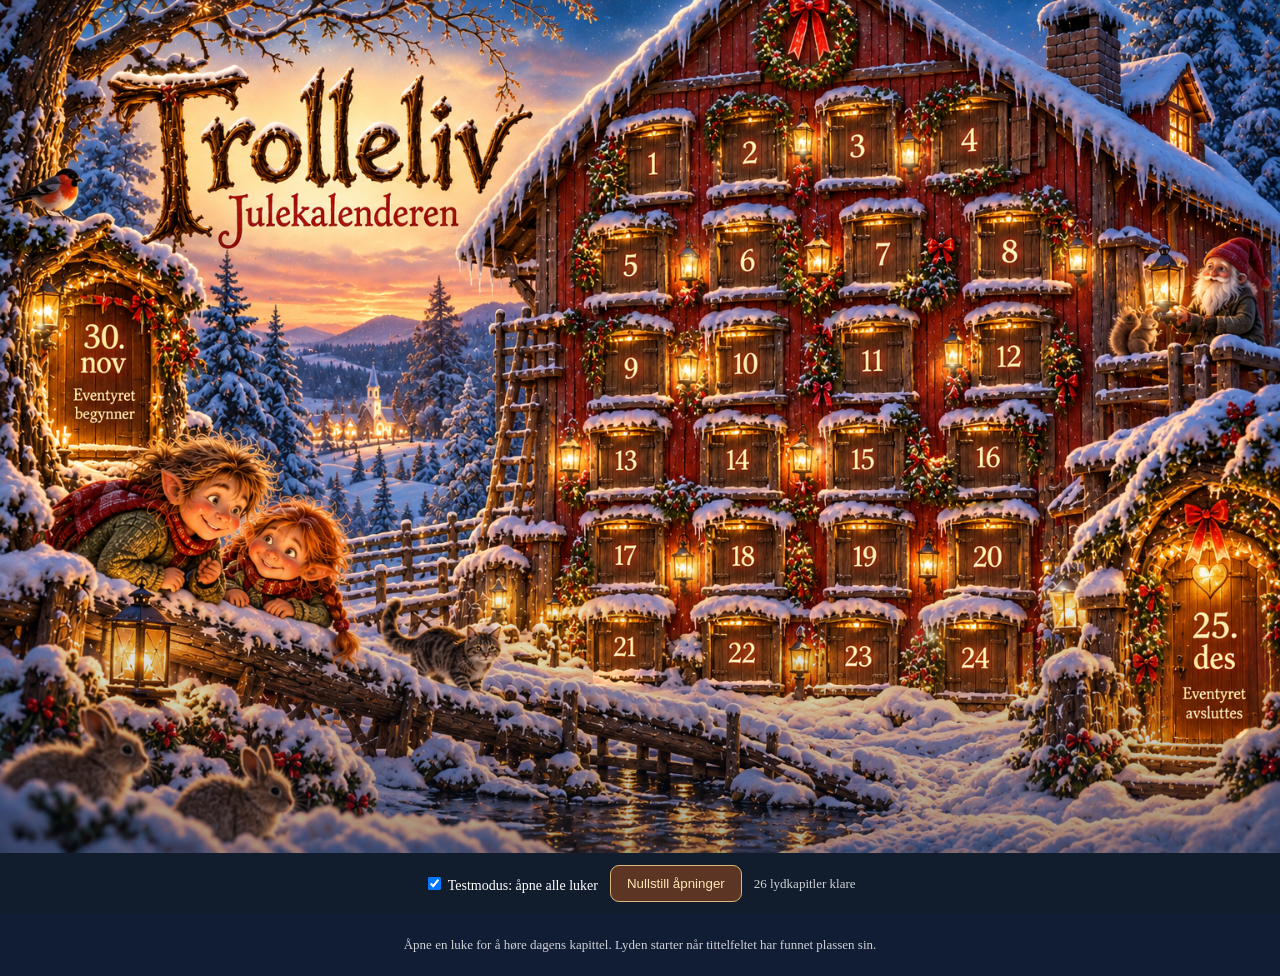
==== index.html @ 273f3b58 "Raise smoke source above chimney and restore visible short bird pass" ====
<!doctype html>
<html lang="no"><head><meta charset="utf-8"><meta name="viewport" content="width=device-width,initial-scale=1"><meta name="apple-mobile-web-app-capable" content="yes"><meta name="apple-mobile-web-app-status-bar-style" content="black-translucent"><meta name="apple-mobile-web-app-title" content="Trolleliv"><meta name="theme-color" content="#101d35"><link rel="apple-touch-icon" href="/trolleliv-icon.png"><link rel="icon" type="image/png" href="/trolleliv-icon.png"><title>Trolleliv – Julekalenderen</title>
<style>
*{box-sizing:border-box}body{margin:0;background:#101d35;color:#fff;font-family:Georgia,serif}.scene{position:relative;width:100%;aspect-ratio:3/2;margin:auto;overflow:hidden;background:radial-gradient(ellipse at 25% 30%,#bd7e56 0%,#25385a 55%,#101827 100%);background-image:url('/trolleliv-bakgrunn.png');background-size:100% 100%;background-position:center}.scene:after{content:"";pointer-events:none;position:absolute;inset:0;background:linear-gradient(transparent 65%,#07132260)}h1,.subtitle{display:none}.barn{display:none;position:absolute;left:37%;top:14%;width:58%;height:75%;background:#792e26b5;clip-path:polygon(0 22%,48% 0,100% 22%,100% 100%,0 100%);border-radius:9px;box-shadow:0 0 50px #eaa24a30}.light{position:absolute;width:2.1%;height:3.2%;transform:translate(-50%,-50%);border-radius:50%;background:radial-gradient(ellipse,#fff4c5 0%,#ffd48d77 24%,#ffb85a28 55%,transparent 75%);box-shadow:0 0 13px 5px #ffbc6545,0 0 28px 10px #ff9d3726;mix-blend-mode:screen;animation:flicker 3.5s infinite alternate ease-in-out;pointer-events:none}.light:nth-of-type(2){animation-delay:-1.3s}.light:nth-of-type(3){animation-delay:-2.5s}@keyframes flicker{0%,100%{opacity:.72;filter:brightness(.9)}35%{opacity:.96;filter:brightness(1.15)}65%{opacity:.82;filter:brightness(1.02)}}.door{position:absolute;z-index:4;border:0;padding:0;background:transparent;cursor:pointer;perspective:900px;transform-style:preserve-3d}.door:focus-visible{outline:2px solid #ffe3a3;outline-offset:2px}.door.locked{cursor:not-allowed}.door::before{content:"";position:absolute;inset:0;background:radial-gradient(ellipse at 45% 62%,#b87835 0%,#6e3d1e 28%,#26170f 73%,#100c0b 100%);box-shadow:inset 0 0 10px #090605,0 0 10px 2px #e49b4a55;opacity:0;transition:opacity 0s linear 2.85s}.door.open::before{opacity:1;transition:opacity 0s}.doorface{position:absolute;inset:0;display:block;opacity:1;backface-visibility:visible;background-image:url('/trolleliv-bakgrunn.png');background-repeat:no-repeat;transform-origin:left center;transition:transform 2.8s cubic-bezier(.25,.1,.12,1);box-shadow:2px 2px 9px #120b08aa}.door.open .doorface{transform:rotateY(-112deg)}
.door.standard::before{inset:8% 13% 9% 13%;border-radius:7% 8% 5% 5%;clip-path:polygon(2% 3%,97% 0,100% 95%,90% 99%,8% 100%,0 95%);background:radial-gradient(ellipse at 45% 45%,#ae79444d 0 12%,transparent 55%),repeating-linear-gradient(90deg,#4a2b1c 0 22%,#291910 23% 25%,#53301e 26% 48%);box-shadow:inset 0 0 12px 4px #120907}.door.standard .doorface{clip-path:polygon(4% 3%,96% 2%,98% 94%,91% 98%,8% 99%,2% 95%);border-radius:4px;box-shadow:inset -3px 0 5px #211108,3px 3px 5px #160b08}.door.proof::before{border-radius:8% 7% 5% 5%;inset:2% 3% 2% 3%;clip-path:polygon(5% 4%,95% 1%,100% 92%,87% 99%,10% 100%,0 93%);background:radial-gradient(ellipse at 60% 42%,#e0a35655 0 7%,transparent 37%),repeating-linear-gradient(90deg,#4b2b1d 0 19%,#301a12 20% 23%,#58331e 24% 45%);box-shadow:inset 0 0 13px 5px #140b08}
.door.proof .doorface{clip-path:polygon(8% 6%,94% 3%,97% 90%,85% 96%,12% 97%,5% 91%);border-radius:5px;box-shadow:inset -3px 0 4px #211108,3px 3px 5px #160b08}
.door.proof.open::after{content:"";position:absolute;inset:8% 9%;border-radius:20%;background:radial-gradient(ellipse at 48% 45%,#ffe7a4cf 0%,#ffc46f8a 30%,#b65d2855 66%,transparent 90%);box-shadow:0 0 18px 5px #ffb85e9c,0 0 38px 12px #ffac493d;filter:blur(5px);pointer-events:none;animation:gentleglow 3.5s ease-in-out infinite alternate}
@keyframes gentleglow{from{opacity:.25}to{opacity:.65}}.door.special .doorface{border-radius:8px}.snow{position:absolute;inset:0;pointer-events:none;overflow:hidden;z-index:6}.flake{position:absolute;top:-10px;color:#fff;opacity:.65;animation:fall linear forwards}@keyframes fall{0%{transform:translate3d(0,-12px,0) rotate(-8deg);opacity:0}8%{opacity:.65}25%{transform:translate3d(15px,26vh,0) rotate(14deg)}50%{transform:translate3d(-9px,53vh,0) rotate(-12deg)}75%{transform:translate3d(25px,80vh,0) rotate(11deg);opacity:.8}100%{transform:translate3d(9px,115vh,0) rotate(-5deg);opacity:0}}.overlay{position:absolute;inset:0;z-index:8;pointer-events:none;background:transparent}.panel{position:absolute;left:50%;top:48%;width:min(37vw,490px);aspect-ratio:1.72;transform:translate(-50%,-50%) scale(1);opacity:0;pointer-events:none;text-align:center;padding:0;max-width:85%;border:0;background:transparent;box-shadow:none;transition:left 4.8s cubic-bezier(.35,.1,.25,1),top 4.8s cubic-bezier(.35,.1,.25,1),transform 4.8s cubic-bezier(.35,.1,.25,1),opacity 3.3s ease}.panel.visible{opacity:1;pointer-events:none}.panel.visible .audio-controls{pointer-events:auto}.panel.corner{transform:translate(-50%,-50%) scale(.68)}.panel.hidden{opacity:0;pointer-events:none}.panel.returning{opacity:0;pointer-events:none;transform:translate(-50%,-50%) scale(.12)}.panel::before{content:"";position:absolute;z-index:-1;left:4%;right:4%;top:9%;bottom:7%;border-radius:48%;background:radial-gradient(ellipse at center,rgba(12,12,16,.64) 0%,rgba(17,13,16,.48) 42%,rgba(19,12,15,.16) 68%,transparent 84%);filter:blur(15px);pointer-events:none}.title-art{position:absolute;inset:0;width:100%;height:100%;object-fit:contain;pointer-events:none;filter:drop-shadow(0 5px 5px rgba(10,8,10,.85)) drop-shadow(0 0 12px rgba(17,10,10,.65)) drop-shadow(0 0 5px rgba(255,197,99,.20))}.chapter-sign{position:absolute;left:30%;top:60%;width:46%;height:15%;display:grid;place-items:center;background:transparent;border:0;box-shadow:none;color:#ffe4b1;text-shadow:0 2px 3px #361309,1px 1px 0 #6c2414;font-family:Georgia,serif;font-size:clamp(15px,2.3vw,34px);white-space:nowrap}.audio-controls{position:absolute;z-index:20;top:92%;left:50%;transform:translateX(-50%);display:flex;align-items:center;justify-content:center;gap:8px;white-space:nowrap;font-size:clamp(11px,1vw,15px);pointer-events:auto}.audio-controls button{padding:7px 12px!important}.audio-controls span{display:none}.panel.visible .audio-controls{pointer-events:auto}.panel button,.controls button{border:1px solid #dbb879;background:#5c3525;color:#ffe8b4;border-radius:9px;padding:10px 16px;cursor:pointer}.controls{display:flex;justify-content:center;gap:12px;align-items:center;flex-wrap:wrap;padding:12px;background:#111c2d}.controls label{font-size:14px}.hint{font-size:13px;opacity:.8}.door.locked{filter:grayscale(.75);cursor:not-allowed}.door.locked .doorface{box-shadow:none}button:focus-visible{outline:3px solid #fff}.status{font-size:13px;opacity:.8;text-align:center;padding:10px}@media(max-width:650px){.scene{aspect-ratio:3/2}.controls{font-size:13px}}\n
/* Stille vinterliv, lagt over originalbildet */
.ambient-life{position:absolute;inset:0;pointer-events:none;z-index:3;overflow:hidden}
.chimney-smoke{position:absolute;left:83.2%;top:4.8%;width:1px;height:1px}
.smoke-wisp{position:absolute;left:0;bottom:0;width:clamp(13px,2vw,34px);height:clamp(23px,3.7vw,60px);border-radius:50%;background:radial-gradient(ellipse,rgba(244,244,246,.60) 0%,rgba(230,234,242,.37) 37%,rgba(230,234,242,.09) 68%,transparent 82%);filter:blur(4px);opacity:0;animation:smoke-rise 8s ease-out infinite}
.smoke-wisp:nth-child(2){animation-delay:-2.7s}.smoke-wisp:nth-child(3){animation-delay:-5.4s}
@keyframes smoke-rise{0%{opacity:0;transform:translate(0,0) scale(.55)}15%{opacity:.72}55%{opacity:.52}100%{opacity:0;transform:translate(-1.5vw,-10vw) scale(2.6)}}
.ambient-bird{position:absolute;left:25%;top:16%;width:clamp(13px,1.15vw,20px);height:auto;overflow:visible;opacity:0;filter:blur(.25px);animation:bird-pass 25s linear infinite}
.ambient-bird .bird-wings{transform-box:fill-box;transform-origin:center;animation:bird-flap .62s ease-in-out infinite alternate}
@keyframes bird-flap{from{transform:scaleY(.55)}to{transform:scaleY(1)}}
@keyframes bird-pass{0%,8%{left:25%;top:16%;opacity:0;transform:scale(1)}12%{opacity:.85}48%{opacity:.85}52%{left:42%;top:12%;opacity:0;transform:scale(.8)}53%,100%{left:42%;top:12%;opacity:0;transform:scale(.8)}}
@media(prefers-reduced-motion:reduce){.smoke-wisp,.ambient-bird,.ambient-bird .bird-wings{animation:none;opacity:0}}
</style></head><body><main><section class="scene" id="scene"><div class="light" style="left:54%;top:30.3%"></div><div class="light" style="left:62.7%;top:17.7%"></div><div class="light" style="left:71%;top:18.8%"></div><div class="light" style="left:84.1%;top:30.9%"></div><div class="light" style="left:64%;top:52.9%"></div><div class="light" style="left:74.4%;top:42.7%"></div><div class="light" style="left:44.6%;top:53.7%"></div><div class="light" style="left:53.9%;top:43.8%"></div><div class="light" style="left:72.7%;top:74.5%"></div><div class="light" style="left:54%;top:66.9%"></div><div class="light" style="left:83%;top:69%"></div><div class="light" style="left:39.1%;top:70.5%"></div><div class="light" style="left:3.1%;top:38.2%"></div><div class="light" style="left:9.5%;top:76.1%"></div><div class="light" style="left:90.7%;top:35.3%"></div><div class="ambient-life" aria-hidden="true"><div class="chimney-smoke"><span class="smoke-wisp"></span><span class="smoke-wisp"></span><span class="smoke-wisp"></span></div><svg class="ambient-bird" viewBox="0 0 28 13" xmlns="http://www.w3.org/2000/svg"><g class="bird-wings" fill="none" stroke="#20202a" stroke-width="2.2" stroke-linecap="round"><path d="M2 3 Q8 2 14 9 Q20 2 26 3"/></g></svg></div><div id="doors"></div><div class="snow" id="snow"></div><div class="overlay" id="overlay"><div class="panel hidden" id="panel"><img class="title-art" src="/trolleliv-tittel-ren.png" alt="Trolleliv"><div class="chapter-sign" id="chapterInfo">Kapittel 2</div><div class="audio-controls" id="audioControls"><button id="toggleAudio" type="button">Pause</button><button id="closeChapter" type="button">Lukk luken</button><span id="audioStatus" role="status" aria-live="polite">Gjør klar lyden …</span></div></div></div></section><div class="controls"><label><input type="checkbox" id="test" checked> Testmodus: åpne alle luker</label><button id="reset">Nullstill åpninger</button><span class="hint">26 lydkapitler klare</span></div><p class="status">Åpne en luke for å høre dagens kapittel. Lyden starter når tittelfeltet har funnet plassen sin.</p></main>
<script>
const doors=document.getElementById('doors'),scene=document.getElementById('scene'),overlay=document.getElementById('overlay'),panel=document.getElementById('panel'),chapter=null,info=document.getElementById('chapterInfo'),test=document.getElementById('test');let active=null,timer=null;const player=new Audio();player.preload='none';const audioToggle=document.getElementById('toggleAudio'),audioStatus=document.getElementById('audioStatus');let completed=new Set(JSON.parse(localStorage.getItem('trolleliv-completed')||'[]'));
const entries=[
{id:'intro',label:'30. november – Eventyret begynner',x:4.4,y:34.5,w:7.2,h:18.2},
{id:'1',label:'Luke 1',x:48.047,y:14.746,w:5.794,h:8.496},
{id:'2',label:'Luke 2',x:55.859,y:13.184,w:5.404,h:8.887},
{id:'3',label:'Luke 3',x:64.063,y:12.402,w:5.859,h:8.789},
{id:'4',label:'Luke 4',x:73.307,y:11.914,w:5.469,h:9.570},
{id:'5',label:'Luke 5',x:46.615,y:27.051,w:5.534,h:8.203},
{id:'6',label:'Luke 6',x:55.599,y:26.172,w:5.469,h:8.594},
{id:'7',label:'Luke 7',x:66.146,y:25.684,w:5.729,h:8.398},
{id:'8',label:'Luke 8',x:76.172,y:25.293,w:5.469,h:8.691},
{id:'9',label:'Luke 9',x:46.745,y:38.770,w:5.339,h:8.008},
{id:'10',label:'Luke 10',x:55.469,y:37.695,w:5.469,h:8.887},
{id:'11',label:'Luke 11',x:65.951,y:37.891,w:5.664,h:8.691},
{id:'12',label:'Luke 12',x:75.326,y:37.598,w:6.055,h:8.496},
{id:'13',label:'Luke 13',x:46.159,y:50.098,w:5.794,h:7.813},
{id:'14',label:'Luke 14',x:55.078,y:49.707,w:5.924,h:8.008},
{id:'15',label:'Luke 15',x:64.583,y:49.512,w:5.990,h:8.203},
{id:'16',label:'Luke 16',x:74.609,y:49.512,w:5.859,h:8.105},
{id:'17',label:'Luke 17',x:46.354,y:61.328,w:5.339,h:8.301},
{id:'18',label:'Luke 18',x:54.948,y:61.230,w:5.924,h:8.301},
{id:'19',label:'Luke 19',x:64.193,y:61.426,w:5.729,h:8.203},
{id:'20',label:'Luke 20',x:74.544,y:61.035,w:5.729,h:8.496},
{id:'21',label:'Luke 21',x:46.029,y:72.266,w:5.599,h:8.496},
{id:'22',label:'Luke 22',x:54.883,y:72.168,w:5.794,h:8.496},
{id:'23',label:'Luke 23',x:64.388,y:72.266,w:5.664,h:8.496},
{id:'24',label:'Luke 24',x:73.763,y:71.973,w:5.924,h:8.984},
{id:'outro',label:'25. desember – Eventyret avsluttes',x:91.1,y:68.8,w:6.8,h:18.5}
];
function allowed(id){if(test.checked)return true;const now=new Date(),month=now.getMonth(),day=now.getDate();if(month===11){if(id==='intro')return true;if(id==='outro')return day>=24&&Array.from({length:24},(_,i)=>String(i+1)).every(x=>completed.has(x));return day>=Number(id)}if(month===10&&day===30)return id==='intro';return false}
function syncDoorImages(){const rect=scene.getBoundingClientRect();doors.querySelectorAll('.door').forEach(b=>{const face=b.querySelector('.doorface');face.style.backgroundSize=rect.width+'px '+rect.height+'px';face.style.backgroundPosition=(-b.offsetLeft)+'px '+(-b.offsetTop)+'px'})}
function draw(){doors.innerHTML='';entries.forEach(d=>{let b=document.createElement('button');b.className='door'+(allowed(d.id)?'':' locked')+((d.id==='intro'||d.id==='outro')?' special':'')+' proof';b.style.cssText=`left:${d.x}%;top:${d.y}%;width:${d.w}%;height:${d.h}%`;b.setAttribute('aria-label',d.label);b.title=d.label;b.innerHTML='<span class="doorface" aria-hidden="true"></span>';b.onclick=()=>openDoor(d,b);doors.append(b)});syncDoorImages()}
window.addEventListener('resize',syncDoorImages);
let animationToken=0;
function doorOrigin(b){const sr=scene.getBoundingClientRect(),r=b.getBoundingClientRect();return {x:r.left+r.width/2-sr.left,y:r.top+r.height/2-sr.top}}
function positionPanel(x,y,scale){panel.style.left=x+'px';panel.style.top=y+'px';panel.style.transform='translate(-50%,-50%) scale('+scale+')'}
function audioPath(id){const n=id==='intro'?0:id==='outro'?25:Number(id);return '/'+String(n).padStart(2,'0')+'_'+(n===0?'30_november':n+'_desember')+'.mp3'}
function resetAudio(){player.pause();player.removeAttribute('src');player.load();audioToggle.textContent='Pause';audioStatus.textContent='Gjør klar lyden …'}
async function startAudio(token){if(token!==animationToken||!active||active.closing)return;audioStatus.textContent='Starter fortellingen …';try{await player.play();if(token!==animationToken){player.pause();return}audioToggle.textContent='Pause';audioStatus.textContent='Spiller av'}catch(e){if(token!==animationToken)return;audioToggle.textContent='Spill av';audioStatus.textContent='Trykk Spill av for å starte'}}
audioToggle.addEventListener('click',async e=>{e.stopPropagation();if(!active||active.closing)return;if(player.paused){try{await player.play();audioToggle.textContent='Pause';audioStatus.textContent='Spiller av'}catch(e){audioStatus.textContent='Kunne ikke starte lyden'}}else{player.pause();audioToggle.textContent='Fortsett';audioStatus.textContent='På pause'}});
player.addEventListener('ended',()=>{if(active&&!active.closing){audioStatus.textContent='Kapittelet er ferdig';finish()}});
player.addEventListener('error',()=>{if(active&&!active.closing){audioStatus.textContent='Kunne ikke laste lydfilen';audioToggle.textContent='Prøv igjen'}});
function openDoor(d,b){
 if(active||!allowed(d.id))return;
 const token=++animationToken;active={d,b,closing:false};resetAudio();player.src=audioPath(d.id);player.load();b.classList.add('open');
 info.textContent=d.id==='intro'?'Innledning':d.id==='outro'?'Avslutning':'Kapittel '+d.id;
 clearTimeout(timer);panel.className='panel hidden';panel.style.transition='none';
 const origin=doorOrigin(b);positionPanel(origin.x,origin.y,.12);
 setTimeout(()=>{if(token!==animationToken)return;panel.className='panel hidden';panel.style.transition='none';positionPanel(origin.x,origin.y,.12);void panel.offsetWidth;panel.style.transition='left 4.8s cubic-bezier(.35,.1,.25,1),top 4.8s cubic-bezier(.35,.1,.25,1),transform 4.8s cubic-bezier(.35,.1,.25,1),opacity 3.3s ease';panel.className='panel visible';positionPanel(scene.clientWidth*.5,scene.clientHeight*.49,1)},1600);
 timer=setTimeout(()=>{if(token!==animationToken)return;startAudio(token);panel.className='panel visible';setTimeout(()=>{if(token!==animationToken)return;panel.className='panel visible corner';positionPanel(scene.clientWidth*.77,scene.clientHeight*.17,.55)},5100)},6500);
}
function finish(markCompleted=true){
 if(!active||active.closing)return;
 active.closing=true;player.pause();const {d,b}=active,token=++animationToken;
 clearTimeout(timer);
 if(markCompleted){completed.add(d.id);localStorage.setItem('trolleliv-completed',JSON.stringify([...completed]));}
 // Capture the actual current screen position, then animate from there without jumping.
 const rect=panel.getBoundingClientRect(),sr=scene.getBoundingClientRect();
 const centerX=rect.left+rect.width/2-sr.left,centerY=rect.top+rect.height/2-sr.top;
 const currentScale=rect.width/panel.offsetWidth;
 panel.style.transition='none';panel.className='panel visible';
 positionPanel(centerX,centerY,currentScale);
 void panel.offsetWidth;
 const origin=doorOrigin(b);
 panel.style.transition='left 4.8s cubic-bezier(.35,.1,.25,1),top 4.8s cubic-bezier(.35,.1,.25,1),transform 4.8s cubic-bezier(.35,.1,.25,1),opacity 3.6s ease 1.1s';
 requestAnimationFrame(()=>requestAnimationFrame(()=>{if(token!==animationToken)return;positionPanel(origin.x,origin.y,.12);panel.style.opacity='0';panel.style.pointerEvents='none'}));
 // Door remains open until the entire return movement is complete.
 setTimeout(()=>{if(token!==animationToken)return;b.classList.remove('open')},5200);
 setTimeout(()=>{if(token!==animationToken)return;panel.className='panel hidden';panel.style.opacity='';panel.style.transition='';active=null;draw()},8300);
}
document.getElementById('closeChapter').addEventListener('click',e=>{e.stopPropagation();finish(false)});document.getElementById('reset').onclick=()=>{if(active){animationToken++;resetAudio();active.b.classList.remove('open');active=null;panel.className='panel hidden'}completed.clear();localStorage.removeItem('trolleliv-completed');draw()};test.onchange=draw;draw();
function snowfall(){if(document.hidden)return;const snow=document.getElementById('snow');for(let i=0;i<24;i++){let s=document.createElement('span');s.className='flake';s.textContent=Math.random()<.35?'❄':'•';s.style.left=Math.random()*100+'%';s.style.fontSize=(3+Math.random()*8)+'px';s.style.animationDuration=(13+Math.random()*16)+'s';s.style.animationDelay=Math.random()*3+'s';snow.append(s);setTimeout(()=>s.remove(),33000)}}snowfall();setInterval(snowfall,5000);
</script></body></html>
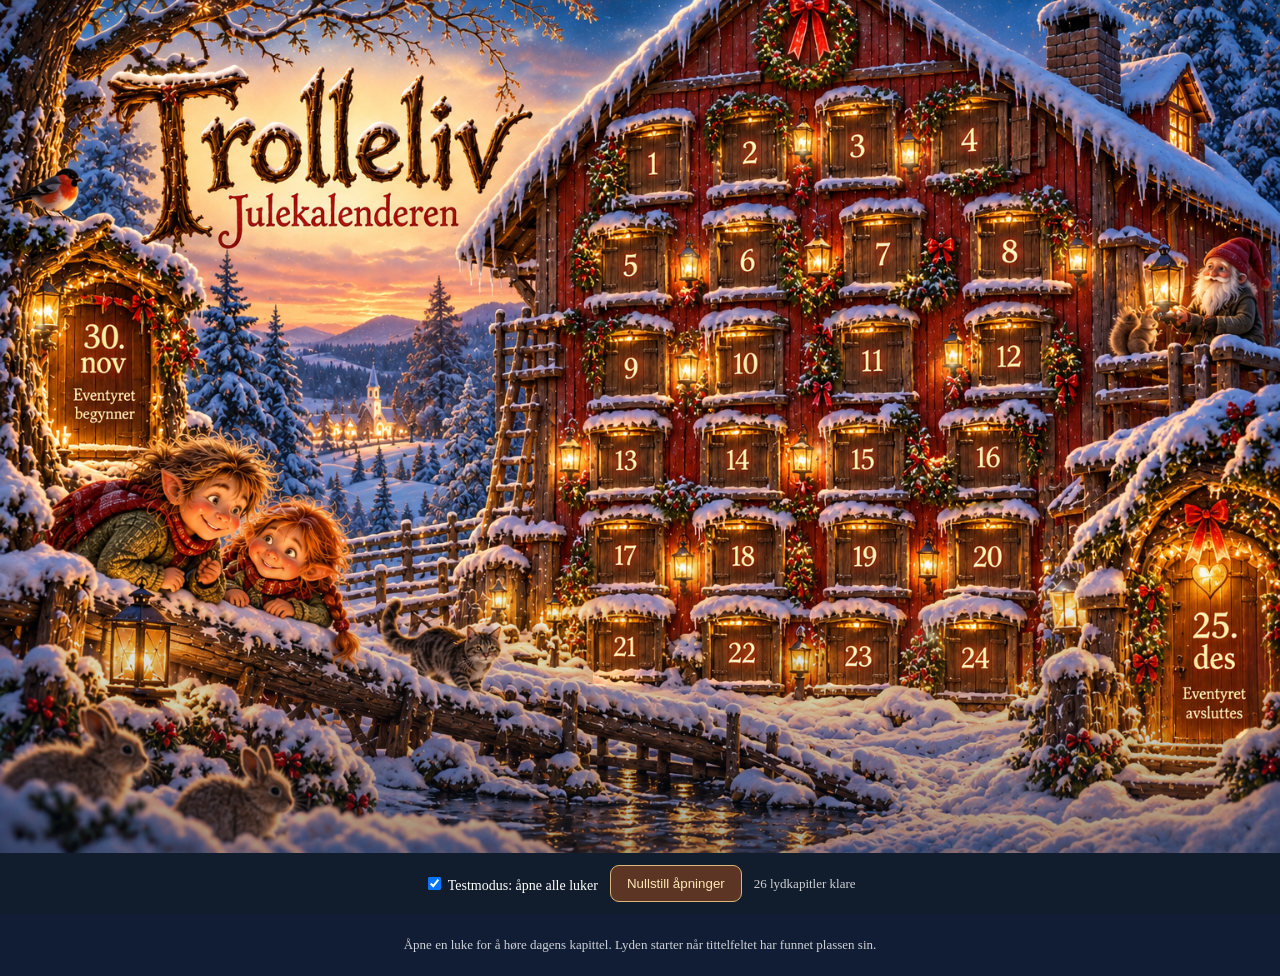
==== commit 5982b6c3: "Add subtle twinkling stars and natural independent lantern flicker" ====
--- a/index.html
+++ b/index.html
@@ -6,18 +6,28 @@
 .door.proof .doorface{clip-path:polygon(8% 6%,94% 3%,97% 90%,85% 96%,12% 97%,5% 91%);border-radius:5px;box-shadow:inset -3px 0 4px #211108,3px 3px 5px #160b08}
 .door.proof.open::after{content:"";position:absolute;inset:8% 9%;border-radius:20%;background:radial-gradient(ellipse at 48% 45%,#ffe7a4cf 0%,#ffc46f8a 30%,#b65d2855 66%,transparent 90%);box-shadow:0 0 18px 5px #ffb85e9c,0 0 38px 12px #ffac493d;filter:blur(5px);pointer-events:none;animation:gentleglow 3.5s ease-in-out infinite alternate}
 @keyframes gentleglow{from{opacity:.25}to{opacity:.65}}.door.special .doorface{border-radius:8px}.snow{position:absolute;inset:0;pointer-events:none;overflow:hidden;z-index:6}.flake{position:absolute;top:-10px;color:#fff;opacity:.65;animation:fall linear forwards}@keyframes fall{0%{transform:translate3d(0,-12px,0) rotate(-8deg);opacity:0}8%{opacity:.65}25%{transform:translate3d(15px,26vh,0) rotate(14deg)}50%{transform:translate3d(-9px,53vh,0) rotate(-12deg)}75%{transform:translate3d(25px,80vh,0) rotate(11deg);opacity:.8}100%{transform:translate3d(9px,115vh,0) rotate(-5deg);opacity:0}}.overlay{position:absolute;inset:0;z-index:8;pointer-events:none;background:transparent}.panel{position:absolute;left:50%;top:48%;width:min(37vw,490px);aspect-ratio:1.72;transform:translate(-50%,-50%) scale(1);opacity:0;pointer-events:none;text-align:center;padding:0;max-width:85%;border:0;background:transparent;box-shadow:none;transition:left 4.8s cubic-bezier(.35,.1,.25,1),top 4.8s cubic-bezier(.35,.1,.25,1),transform 4.8s cubic-bezier(.35,.1,.25,1),opacity 3.3s ease}.panel.visible{opacity:1;pointer-events:none}.panel.visible .audio-controls{pointer-events:auto}.panel.corner{transform:translate(-50%,-50%) scale(.68)}.panel.hidden{opacity:0;pointer-events:none}.panel.returning{opacity:0;pointer-events:none;transform:translate(-50%,-50%) scale(.12)}.panel::before{content:"";position:absolute;z-index:-1;left:4%;right:4%;top:9%;bottom:7%;border-radius:48%;background:radial-gradient(ellipse at center,rgba(12,12,16,.64) 0%,rgba(17,13,16,.48) 42%,rgba(19,12,15,.16) 68%,transparent 84%);filter:blur(15px);pointer-events:none}.title-art{position:absolute;inset:0;width:100%;height:100%;object-fit:contain;pointer-events:none;filter:drop-shadow(0 5px 5px rgba(10,8,10,.85)) drop-shadow(0 0 12px rgba(17,10,10,.65)) drop-shadow(0 0 5px rgba(255,197,99,.20))}.chapter-sign{position:absolute;left:30%;top:60%;width:46%;height:15%;display:grid;place-items:center;background:transparent;border:0;box-shadow:none;color:#ffe4b1;text-shadow:0 2px 3px #361309,1px 1px 0 #6c2414;font-family:Georgia,serif;font-size:clamp(15px,2.3vw,34px);white-space:nowrap}.audio-controls{position:absolute;z-index:20;top:92%;left:50%;transform:translateX(-50%);display:flex;align-items:center;justify-content:center;gap:8px;white-space:nowrap;font-size:clamp(11px,1vw,15px);pointer-events:auto}.audio-controls button{padding:7px 12px!important}.audio-controls span{display:none}.panel.visible .audio-controls{pointer-events:auto}.panel button,.controls button{border:1px solid #dbb879;background:#5c3525;color:#ffe8b4;border-radius:9px;padding:10px 16px;cursor:pointer}.controls{display:flex;justify-content:center;gap:12px;align-items:center;flex-wrap:wrap;padding:12px;background:#111c2d}.controls label{font-size:14px}.hint{font-size:13px;opacity:.8}.door.locked{filter:grayscale(.75);cursor:not-allowed}.door.locked .doorface{box-shadow:none}button:focus-visible{outline:3px solid #fff}.status{font-size:13px;opacity:.8;text-align:center;padding:10px}@media(max-width:650px){.scene{aspect-ratio:3/2}.controls{font-size:13px}}\n
-/* Stille vinterliv, lagt over originalbildet */
-.ambient-life{position:absolute;inset:0;pointer-events:none;z-index:3;overflow:hidden}
+/* Rolig, kontinuerlig vinterliv over originalmotivet */
+.ambient-life{position:absolute;inset:0;pointer-events:none;z-index:5;overflow:hidden}
 .chimney-smoke{position:absolute;left:83.2%;top:4.8%;width:1px;height:1px}
-.smoke-wisp{position:absolute;left:0;bottom:0;width:clamp(13px,2vw,34px);height:clamp(23px,3.7vw,60px);border-radius:50%;background:radial-gradient(ellipse,rgba(244,244,246,.60) 0%,rgba(230,234,242,.37) 37%,rgba(230,234,242,.09) 68%,transparent 82%);filter:blur(4px);opacity:0;animation:smoke-rise 8s ease-out infinite}
-.smoke-wisp:nth-child(2){animation-delay:-2.7s}.smoke-wisp:nth-child(3){animation-delay:-5.4s}
-@keyframes smoke-rise{0%{opacity:0;transform:translate(0,0) scale(.55)}15%{opacity:.72}55%{opacity:.52}100%{opacity:0;transform:translate(-1.5vw,-10vw) scale(2.6)}}
-.ambient-bird{position:absolute;left:25%;top:16%;width:clamp(13px,1.15vw,20px);height:auto;overflow:visible;opacity:0;filter:blur(.25px);animation:bird-pass 25s linear infinite}
-.ambient-bird .bird-wings{transform-box:fill-box;transform-origin:center;animation:bird-flap .62s ease-in-out infinite alternate}
-@keyframes bird-flap{from{transform:scaleY(.55)}to{transform:scaleY(1)}}
-@keyframes bird-pass{0%,8%{left:25%;top:16%;opacity:0;transform:scale(1)}12%{opacity:.85}48%{opacity:.85}52%{left:42%;top:12%;opacity:0;transform:scale(.8)}53%,100%{left:42%;top:12%;opacity:0;transform:scale(.8)}}
+.smoke-wisp{position:absolute;left:0;bottom:0;width:clamp(10px,1.4vw,23px);height:clamp(22px,3vw,48px);border-radius:48% 52% 58% 42%;background:radial-gradient(ellipse,rgba(241,244,248,.72) 0%,rgba(232,237,245,.46) 38%,rgba(229,237,247,.16) 66%,transparent 83%);filter:blur(5px);opacity:0;animation:smoke-rise 8s linear infinite}
+.smoke-wisp:nth-child(2){animation-delay:-.8s}.smoke-wisp:nth-child(3){animation-delay:-1.6s}.smoke-wisp:nth-child(4){animation-delay:-2.4s}.smoke-wisp:nth-child(5){animation-delay:-3.2s}.smoke-wisp:nth-child(6){animation-delay:-4s}.smoke-wisp:nth-child(7){animation-delay:-4.8s}.smoke-wisp:nth-child(8){animation-delay:-5.6s}.smoke-wisp:nth-child(9){animation-delay:-6.4s}.smoke-wisp:nth-child(10){animation-delay:-7.2s}
+.smoke-wisp:nth-child(3n){--drift:-1.1vw;--strength:.62}.smoke-wisp:nth-child(3n + 1){--drift:.45vw;--strength:.78}.smoke-wisp:nth-child(3n + 2){--drift:-.5vw;--strength:.70}
+@keyframes smoke-rise{0%{opacity:0;transform:translate(0,0) scale(.45)}9%{opacity:var(--strength,.55)}45%{opacity:var(--strength,.55);transform:translate(calc(var(--drift,0vw) * .35),-3.5vw) scale(1.2)}80%{opacity:.24}100%{opacity:0;transform:translate(var(--drift,0vw),-9vw) scale(2.6)}}
+.ambient-bird{position:absolute;left:20%;top:23%;width:clamp(17px,1.5vw,26px);height:auto;overflow:visible;opacity:0;filter:drop-shadow(0 0 1px rgba(255,255,255,.3));animation:bird-pass 16s linear infinite}
+.ambient-bird .bird-wings{transform-box:fill-box;transform-origin:center;animation:bird-flap .48s ease-in-out infinite alternate}
+@keyframes bird-flap{from{transform:scaleY(.25)}to{transform:scaleY(1)}}
+@keyframes bird-pass{0%,4%{left:20%;top:23%;opacity:0;transform:scale(1)}8%{opacity:.95}64%{opacity:.95}72%{left:38%;top:19%;opacity:0;transform:scale(.7)}73%,100%{left:38%;top:19%;opacity:0;transform:scale(.7)}}
 @media(prefers-reduced-motion:reduce){.smoke-wisp,.ambient-bird,.ambient-bird .bird-wings{animation:none;opacity:0}}
-</style></head><body><main><section class="scene" id="scene"><div class="light" style="left:54%;top:30.3%"></div><div class="light" style="left:62.7%;top:17.7%"></div><div class="light" style="left:71%;top:18.8%"></div><div class="light" style="left:84.1%;top:30.9%"></div><div class="light" style="left:64%;top:52.9%"></div><div class="light" style="left:74.4%;top:42.7%"></div><div class="light" style="left:44.6%;top:53.7%"></div><div class="light" style="left:53.9%;top:43.8%"></div><div class="light" style="left:72.7%;top:74.5%"></div><div class="light" style="left:54%;top:66.9%"></div><div class="light" style="left:83%;top:69%"></div><div class="light" style="left:39.1%;top:70.5%"></div><div class="light" style="left:3.1%;top:38.2%"></div><div class="light" style="left:9.5%;top:76.1%"></div><div class="light" style="left:90.7%;top:35.3%"></div><div class="ambient-life" aria-hidden="true"><div class="chimney-smoke"><span class="smoke-wisp"></span><span class="smoke-wisp"></span><span class="smoke-wisp"></span></div><svg class="ambient-bird" viewBox="0 0 28 13" xmlns="http://www.w3.org/2000/svg"><g class="bird-wings" fill="none" stroke="#20202a" stroke-width="2.2" stroke-linecap="round"><path d="M2 3 Q8 2 14 9 Q20 2 26 3"/></g></svg></div><div id="doors"></div><div class="snow" id="snow"></div><div class="overlay" id="overlay"><div class="panel hidden" id="panel"><img class="title-art" src="/trolleliv-tittel-ren.png" alt="Trolleliv"><div class="chapter-sign" id="chapterInfo">Kapittel 2</div><div class="audio-controls" id="audioControls"><button id="toggleAudio" type="button">Pause</button><button id="closeChapter" type="button">Lukk luken</button><span id="audioStatus" role="status" aria-live="polite">Gjør klar lyden …</span></div></div></div></section><div class="controls"><label><input type="checkbox" id="test" checked> Testmodus: åpne alle luker</label><button id="reset">Nullstill åpninger</button><span class="hint">26 lydkapitler klare</span></div><p class="status">Åpne en luke for å høre dagens kapittel. Lyden starter når tittelfeltet har funnet plassen sin.</p></main>
+
+/* Subtile stjerner og uregelmessig varm lysflimring */
+.ambient-stars{position:absolute;inset:0;pointer-events:none;z-index:3}
+.twinkle-star{position:absolute;width:clamp(2px,.28vw,5px);aspect-ratio:1;border-radius:50%;background:#fff9e8;box-shadow:0 0 4px 1px #fff9e8a0,0 0 10px 2px #dbe9ff55;opacity:.22;animation:star-twinkle var(--period,6s) ease-in-out infinite;animation-delay:var(--delay,0s)}
+@keyframes star-twinkle{0%,100%{opacity:.18;transform:scale(.7)}23%{opacity:.48;transform:scale(1)}47%{opacity:.23;transform:scale(.8)}71%{opacity:.8;transform:scale(1.25)}85%{opacity:.3;transform:scale(.85)}}
+.scene>.light{animation:flicker-natural var(--light-time,3.9s) ease-in-out infinite;animation-delay:var(--light-delay,0s);opacity:.8}
+.scene>.light:nth-child(3n){--light-time:4.7s;--light-delay:-1.7s}.scene>.light:nth-child(3n + 1){--light-time:3.1s;--light-delay:-2.3s}.scene>.light:nth-child(4n){--light-time:5.3s;--light-delay:-.9s}
+@keyframes flicker-natural{0%,100%{opacity:.68;filter:brightness(.95);transform:translate(-50%,-50%) scale(.94)}12%{opacity:.88;filter:brightness(1.15)}26%{opacity:.75;filter:brightness(1)}38%{opacity:1;filter:brightness(1.28);transform:translate(-50%,-50%) scale(1.1)}43%{opacity:.76}60%{opacity:.95;filter:brightness(1.18)}77%{opacity:.67;filter:brightness(.9)}86%{opacity:.96;filter:brightness(1.2)}}
+@media(prefers-reduced-motion:reduce){.twinkle-star,.scene>.light{animation:none}}
+</style></head><body><main><section class="scene" id="scene"><div class="light" style="left:54%;top:30.3%"></div><div class="light" style="left:62.7%;top:17.7%"></div><div class="light" style="left:71%;top:18.8%"></div><div class="light" style="left:84.1%;top:30.9%"></div><div class="light" style="left:64%;top:52.9%"></div><div class="light" style="left:74.4%;top:42.7%"></div><div class="light" style="left:44.6%;top:53.7%"></div><div class="light" style="left:53.9%;top:43.8%"></div><div class="light" style="left:72.7%;top:74.5%"></div><div class="light" style="left:54%;top:66.9%"></div><div class="light" style="left:83%;top:69%"></div><div class="light" style="left:39.1%;top:70.5%"></div><div class="light" style="left:3.1%;top:38.2%"></div><div class="light" style="left:9.5%;top:76.1%"></div><div class="light" style="left:90.7%;top:35.3%"></div><div class="ambient-stars" aria-hidden="true"><i class="twinkle-star" style="left:36%;top:7%;--period:6.1s;--delay:-1.1s"></i><i class="twinkle-star" style="left:40%;top:4%;--period:7.9s;--delay:-3.4s"></i><i class="twinkle-star" style="left:44%;top:10%;--period:5.3s;--delay:-2.5s"></i><i class="twinkle-star" style="left:49%;top:6%;--period:8.2s;--delay:-5.3s"></i><i class="twinkle-star" style="left:52%;top:13%;--period:6.9s;--delay:-0.6s"></i><i class="twinkle-star" style="left:57%;top:8%;--period:7.4s;--delay:-4.5s"></i><i class="twinkle-star" style="left:60%;top:3%;--period:5.7s;--delay:-1.9s"></i><i class="twinkle-star" style="left:66%;top:8%;--period:8.6s;--delay:-6.8s"></i><i class="twinkle-star" style="left:70%;top:5%;--period:6.3s;--delay:-3.3s"></i><i class="twinkle-star" style="left:74%;top:11%;--period:7.8s;--delay:-5.6s"></i><i class="twinkle-star" style="left:80%;top:6%;--period:5.9s;--delay:-2.4s"></i><i class="twinkle-star" style="left:88%;top:9%;--period:8.4s;--delay:-7.1s"></i><i class="twinkle-star" style="left:32%;top:12%;--period:7.1s;--delay:-3.8s"></i></div><div class="ambient-life" aria-hidden="true"><div class="chimney-smoke"><span class="smoke-wisp"></span><span class="smoke-wisp"></span><span class="smoke-wisp"></span><span class="smoke-wisp"></span><span class="smoke-wisp"></span><span class="smoke-wisp"></span><span class="smoke-wisp"></span><span class="smoke-wisp"></span><span class="smoke-wisp"></span><span class="smoke-wisp"></span></div><svg class="ambient-bird" viewBox="0 0 28 13" xmlns="http://www.w3.org/2000/svg"><g class="bird-wings" fill="none" stroke="#20202a" stroke-width="2.2" stroke-linecap="round"><path d="M2 3 Q8 2 14 9 Q20 2 26 3"/></g></svg></div><div id="doors"></div><div class="snow" id="snow"></div><div class="overlay" id="overlay"><div class="panel hidden" id="panel"><img class="title-art" src="/trolleliv-tittel-ren.png" alt="Trolleliv"><div class="chapter-sign" id="chapterInfo">Kapittel 2</div><div class="audio-controls" id="audioControls"><button id="toggleAudio" type="button">Pause</button><button id="closeChapter" type="button">Lukk luken</button><span id="audioStatus" role="status" aria-live="polite">Gjør klar lyden …</span></div></div></div></section><div class="controls"><label><input type="checkbox" id="test" checked> Testmodus: åpne alle luker</label><button id="reset">Nullstill åpninger</button><span class="hint">26 lydkapitler klare</span></div><p class="status">Åpne en luke for å høre dagens kapittel. Lyden starter når tittelfeltet har funnet plassen sin.</p></main>
 <script>
 const doors=document.getElementById('doors'),scene=document.getElementById('scene'),overlay=document.getElementById('overlay'),panel=document.getElementById('panel'),chapter=null,info=document.getElementById('chapterInfo'),test=document.getElementById('test');let active=null,timer=null;const player=new Audio();player.preload='none';const audioToggle=document.getElementById('toggleAudio'),audioStatus=document.getElementById('audioStatus');let completed=new Set(JSON.parse(localStorage.getItem('trolleliv-completed')||'[]'));
 const entries=[
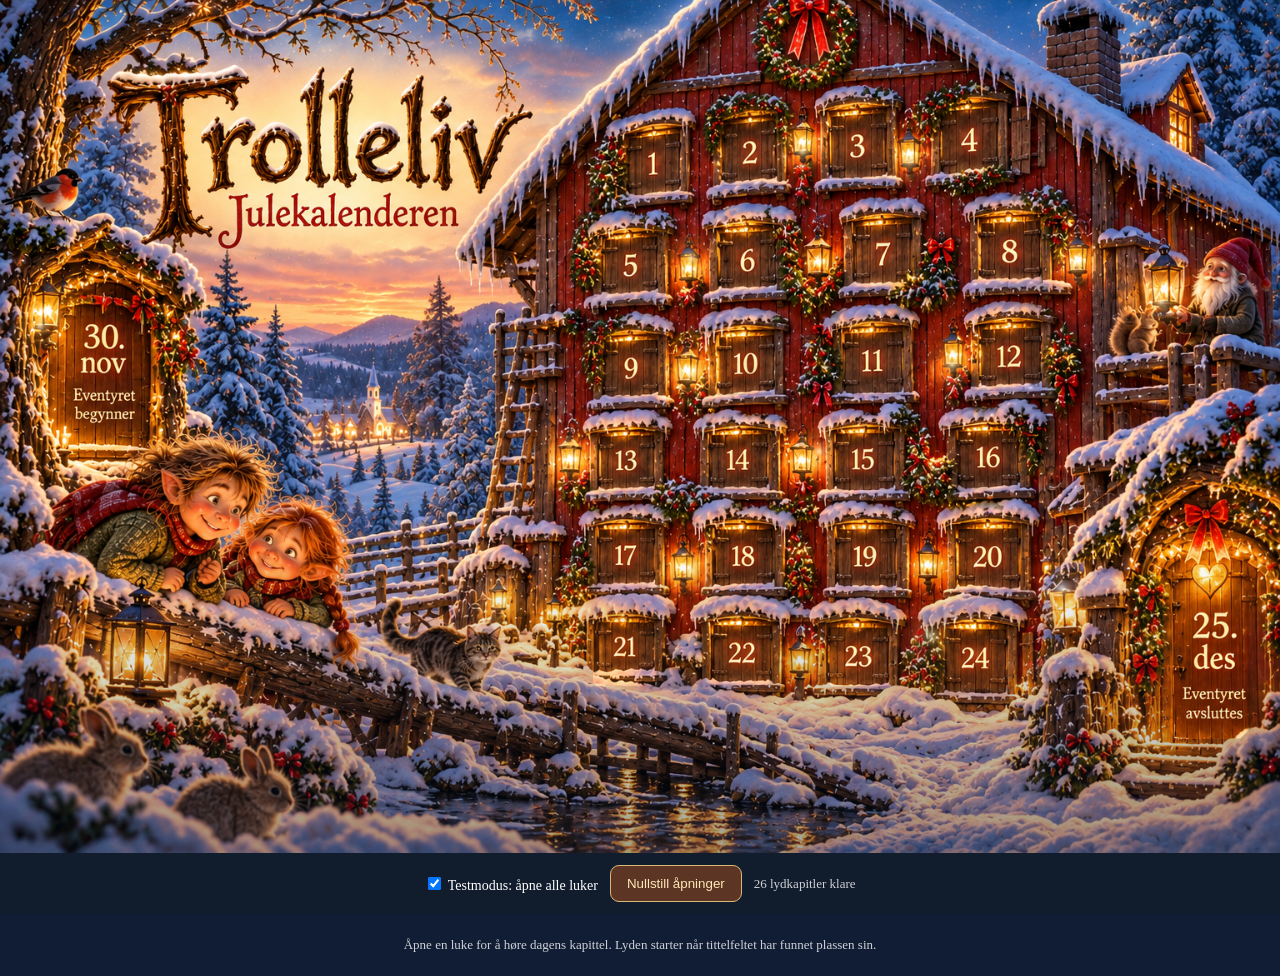
==== commit 042e9ae3: "Remove artificial foreground stars while keeping improved lantern flicker" ====
--- a/index.html
+++ b/index.html
@@ -20,14 +20,11 @@
 @media(prefers-reduced-motion:reduce){.smoke-wisp,.ambient-bird,.ambient-bird .bird-wings{animation:none;opacity:0}}
 
 /* Subtile stjerner og uregelmessig varm lysflimring */
-.ambient-stars{position:absolute;inset:0;pointer-events:none;z-index:3}
-.twinkle-star{position:absolute;width:clamp(2px,.28vw,5px);aspect-ratio:1;border-radius:50%;background:#fff9e8;box-shadow:0 0 4px 1px #fff9e8a0,0 0 10px 2px #dbe9ff55;opacity:.22;animation:star-twinkle var(--period,6s) ease-in-out infinite;animation-delay:var(--delay,0s)}
-@keyframes star-twinkle{0%,100%{opacity:.18;transform:scale(.7)}23%{opacity:.48;transform:scale(1)}47%{opacity:.23;transform:scale(.8)}71%{opacity:.8;transform:scale(1.25)}85%{opacity:.3;transform:scale(.85)}}
 .scene>.light{animation:flicker-natural var(--light-time,3.9s) ease-in-out infinite;animation-delay:var(--light-delay,0s);opacity:.8}
 .scene>.light:nth-child(3n){--light-time:4.7s;--light-delay:-1.7s}.scene>.light:nth-child(3n + 1){--light-time:3.1s;--light-delay:-2.3s}.scene>.light:nth-child(4n){--light-time:5.3s;--light-delay:-.9s}
 @keyframes flicker-natural{0%,100%{opacity:.68;filter:brightness(.95);transform:translate(-50%,-50%) scale(.94)}12%{opacity:.88;filter:brightness(1.15)}26%{opacity:.75;filter:brightness(1)}38%{opacity:1;filter:brightness(1.28);transform:translate(-50%,-50%) scale(1.1)}43%{opacity:.76}60%{opacity:.95;filter:brightness(1.18)}77%{opacity:.67;filter:brightness(.9)}86%{opacity:.96;filter:brightness(1.2)}}
-@media(prefers-reduced-motion:reduce){.twinkle-star,.scene>.light{animation:none}}
-</style></head><body><main><section class="scene" id="scene"><div class="light" style="left:54%;top:30.3%"></div><div class="light" style="left:62.7%;top:17.7%"></div><div class="light" style="left:71%;top:18.8%"></div><div class="light" style="left:84.1%;top:30.9%"></div><div class="light" style="left:64%;top:52.9%"></div><div class="light" style="left:74.4%;top:42.7%"></div><div class="light" style="left:44.6%;top:53.7%"></div><div class="light" style="left:53.9%;top:43.8%"></div><div class="light" style="left:72.7%;top:74.5%"></div><div class="light" style="left:54%;top:66.9%"></div><div class="light" style="left:83%;top:69%"></div><div class="light" style="left:39.1%;top:70.5%"></div><div class="light" style="left:3.1%;top:38.2%"></div><div class="light" style="left:9.5%;top:76.1%"></div><div class="light" style="left:90.7%;top:35.3%"></div><div class="ambient-stars" aria-hidden="true"><i class="twinkle-star" style="left:36%;top:7%;--period:6.1s;--delay:-1.1s"></i><i class="twinkle-star" style="left:40%;top:4%;--period:7.9s;--delay:-3.4s"></i><i class="twinkle-star" style="left:44%;top:10%;--period:5.3s;--delay:-2.5s"></i><i class="twinkle-star" style="left:49%;top:6%;--period:8.2s;--delay:-5.3s"></i><i class="twinkle-star" style="left:52%;top:13%;--period:6.9s;--delay:-0.6s"></i><i class="twinkle-star" style="left:57%;top:8%;--period:7.4s;--delay:-4.5s"></i><i class="twinkle-star" style="left:60%;top:3%;--period:5.7s;--delay:-1.9s"></i><i class="twinkle-star" style="left:66%;top:8%;--period:8.6s;--delay:-6.8s"></i><i class="twinkle-star" style="left:70%;top:5%;--period:6.3s;--delay:-3.3s"></i><i class="twinkle-star" style="left:74%;top:11%;--period:7.8s;--delay:-5.6s"></i><i class="twinkle-star" style="left:80%;top:6%;--period:5.9s;--delay:-2.4s"></i><i class="twinkle-star" style="left:88%;top:9%;--period:8.4s;--delay:-7.1s"></i><i class="twinkle-star" style="left:32%;top:12%;--period:7.1s;--delay:-3.8s"></i></div><div class="ambient-life" aria-hidden="true"><div class="chimney-smoke"><span class="smoke-wisp"></span><span class="smoke-wisp"></span><span class="smoke-wisp"></span><span class="smoke-wisp"></span><span class="smoke-wisp"></span><span class="smoke-wisp"></span><span class="smoke-wisp"></span><span class="smoke-wisp"></span><span class="smoke-wisp"></span><span class="smoke-wisp"></span></div><svg class="ambient-bird" viewBox="0 0 28 13" xmlns="http://www.w3.org/2000/svg"><g class="bird-wings" fill="none" stroke="#20202a" stroke-width="2.2" stroke-linecap="round"><path d="M2 3 Q8 2 14 9 Q20 2 26 3"/></g></svg></div><div id="doors"></div><div class="snow" id="snow"></div><div class="overlay" id="overlay"><div class="panel hidden" id="panel"><img class="title-art" src="/trolleliv-tittel-ren.png" alt="Trolleliv"><div class="chapter-sign" id="chapterInfo">Kapittel 2</div><div class="audio-controls" id="audioControls"><button id="toggleAudio" type="button">Pause</button><button id="closeChapter" type="button">Lukk luken</button><span id="audioStatus" role="status" aria-live="polite">Gjør klar lyden …</span></div></div></div></section><div class="controls"><label><input type="checkbox" id="test" checked> Testmodus: åpne alle luker</label><button id="reset">Nullstill åpninger</button><span class="hint">26 lydkapitler klare</span></div><p class="status">Åpne en luke for å høre dagens kapittel. Lyden starter når tittelfeltet har funnet plassen sin.</p></main>
+@media(prefers-reduced-motion:reduce){.scene>.light{animation:none}}
+</style></head><body><main><section class="scene" id="scene"><div class="light" style="left:54%;top:30.3%"></div><div class="light" style="left:62.7%;top:17.7%"></div><div class="light" style="left:71%;top:18.8%"></div><div class="light" style="left:84.1%;top:30.9%"></div><div class="light" style="left:64%;top:52.9%"></div><div class="light" style="left:74.4%;top:42.7%"></div><div class="light" style="left:44.6%;top:53.7%"></div><div class="light" style="left:53.9%;top:43.8%"></div><div class="light" style="left:72.7%;top:74.5%"></div><div class="light" style="left:54%;top:66.9%"></div><div class="light" style="left:83%;top:69%"></div><div class="light" style="left:39.1%;top:70.5%"></div><div class="light" style="left:3.1%;top:38.2%"></div><div class="light" style="left:9.5%;top:76.1%"></div><div class="light" style="left:90.7%;top:35.3%"></div><div class="ambient-life" aria-hidden="true"><div class="chimney-smoke"><span class="smoke-wisp"></span><span class="smoke-wisp"></span><span class="smoke-wisp"></span><span class="smoke-wisp"></span><span class="smoke-wisp"></span><span class="smoke-wisp"></span><span class="smoke-wisp"></span><span class="smoke-wisp"></span><span class="smoke-wisp"></span><span class="smoke-wisp"></span></div><svg class="ambient-bird" viewBox="0 0 28 13" xmlns="http://www.w3.org/2000/svg"><g class="bird-wings" fill="none" stroke="#20202a" stroke-width="2.2" stroke-linecap="round"><path d="M2 3 Q8 2 14 9 Q20 2 26 3"/></g></svg></div><div id="doors"></div><div class="snow" id="snow"></div><div class="overlay" id="overlay"><div class="panel hidden" id="panel"><img class="title-art" src="/trolleliv-tittel-ren.png" alt="Trolleliv"><div class="chapter-sign" id="chapterInfo">Kapittel 2</div><div class="audio-controls" id="audioControls"><button id="toggleAudio" type="button">Pause</button><button id="closeChapter" type="button">Lukk luken</button><span id="audioStatus" role="status" aria-live="polite">Gjør klar lyden …</span></div></div></div></section><div class="controls"><label><input type="checkbox" id="test" checked> Testmodus: åpne alle luker</label><button id="reset">Nullstill åpninger</button><span class="hint">26 lydkapitler klare</span></div><p class="status">Åpne en luke for å høre dagens kapittel. Lyden starter når tittelfeltet har funnet plassen sin.</p></main>
 <script>
 const doors=document.getElementById('doors'),scene=document.getElementById('scene'),overlay=document.getElementById('overlay'),panel=document.getElementById('panel'),chapter=null,info=document.getElementById('chapterInfo'),test=document.getElementById('test');let active=null,timer=null;const player=new Audio();player.preload='none';const audioToggle=document.getElementById('toggleAudio'),audioStatus=document.getElementById('audioStatus');let completed=new Set(JSON.parse(localStorage.getItem('trolleliv-completed')||'[]'));
 const entries=[
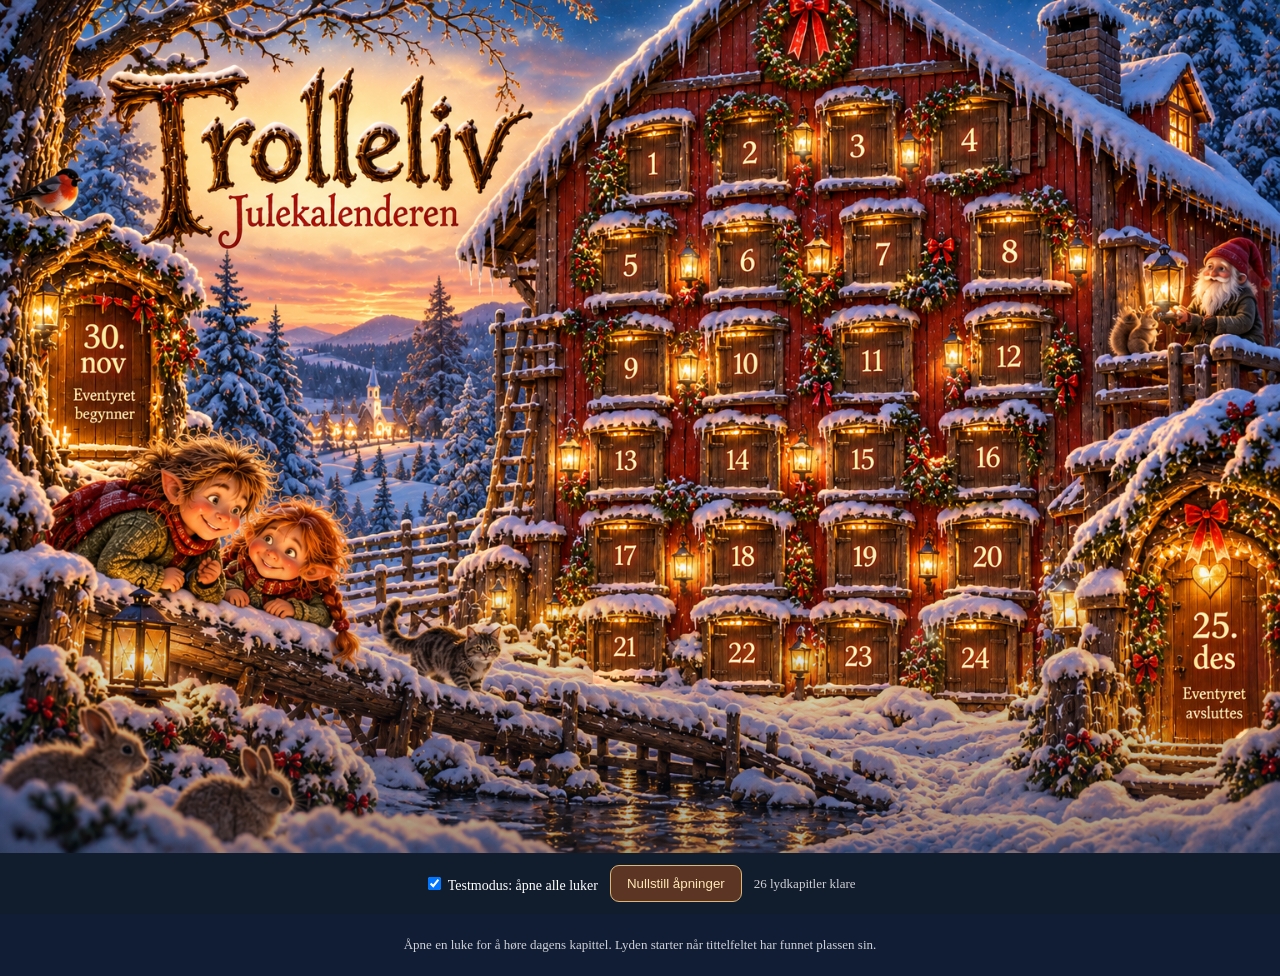
==== commit ec3eb3b3: "Add seven subtle stars confined to open sky left of barn" ====
--- a/index.html
+++ b/index.html
@@ -24,7 +24,13 @@
 .scene>.light:nth-child(3n){--light-time:4.7s;--light-delay:-1.7s}.scene>.light:nth-child(3n + 1){--light-time:3.1s;--light-delay:-2.3s}.scene>.light:nth-child(4n){--light-time:5.3s;--light-delay:-.9s}
 @keyframes flicker-natural{0%,100%{opacity:.68;filter:brightness(.95);transform:translate(-50%,-50%) scale(.94)}12%{opacity:.88;filter:brightness(1.15)}26%{opacity:.75;filter:brightness(1)}38%{opacity:1;filter:brightness(1.28);transform:translate(-50%,-50%) scale(1.1)}43%{opacity:.76}60%{opacity:.95;filter:brightness(1.18)}77%{opacity:.67;filter:brightness(.9)}86%{opacity:.96;filter:brightness(1.2)}}
 @media(prefers-reduced-motion:reduce){.scene>.light{animation:none}}
-</style></head><body><main><section class="scene" id="scene"><div class="light" style="left:54%;top:30.3%"></div><div class="light" style="left:62.7%;top:17.7%"></div><div class="light" style="left:71%;top:18.8%"></div><div class="light" style="left:84.1%;top:30.9%"></div><div class="light" style="left:64%;top:52.9%"></div><div class="light" style="left:74.4%;top:42.7%"></div><div class="light" style="left:44.6%;top:53.7%"></div><div class="light" style="left:53.9%;top:43.8%"></div><div class="light" style="left:72.7%;top:74.5%"></div><div class="light" style="left:54%;top:66.9%"></div><div class="light" style="left:83%;top:69%"></div><div class="light" style="left:39.1%;top:70.5%"></div><div class="light" style="left:3.1%;top:38.2%"></div><div class="light" style="left:9.5%;top:76.1%"></div><div class="light" style="left:90.7%;top:35.3%"></div><div class="ambient-life" aria-hidden="true"><div class="chimney-smoke"><span class="smoke-wisp"></span><span class="smoke-wisp"></span><span class="smoke-wisp"></span><span class="smoke-wisp"></span><span class="smoke-wisp"></span><span class="smoke-wisp"></span><span class="smoke-wisp"></span><span class="smoke-wisp"></span><span class="smoke-wisp"></span><span class="smoke-wisp"></span></div><svg class="ambient-bird" viewBox="0 0 28 13" xmlns="http://www.w3.org/2000/svg"><g class="bird-wings" fill="none" stroke="#20202a" stroke-width="2.2" stroke-linecap="round"><path d="M2 3 Q8 2 14 9 Q20 2 26 3"/></g></svg></div><div id="doors"></div><div class="snow" id="snow"></div><div class="overlay" id="overlay"><div class="panel hidden" id="panel"><img class="title-art" src="/trolleliv-tittel-ren.png" alt="Trolleliv"><div class="chapter-sign" id="chapterInfo">Kapittel 2</div><div class="audio-controls" id="audioControls"><button id="toggleAudio" type="button">Pause</button><button id="closeChapter" type="button">Lukk luken</button><span id="audioStatus" role="status" aria-live="polite">Gjør klar lyden …</span></div></div></div></section><div class="controls"><label><input type="checkbox" id="test" checked> Testmodus: åpne alle luker</label><button id="reset">Nullstill åpninger</button><span class="hint">26 lydkapitler klare</span></div><p class="status">Åpne en luke for å høre dagens kapittel. Lyden starter når tittelfeltet har funnet plassen sin.</p></main>
+
+/* Stjerner kun i det åpne himmelfeltet til venstre for låvetaket. */
+.sky-stars{position:absolute;inset:0;z-index:3;pointer-events:none;overflow:hidden}
+.sky-star{position:absolute;width:clamp(1px,.12vw,2px);height:clamp(1px,.12vw,2px);border-radius:50%;background:rgba(250,246,235,.9);opacity:var(--base,.36);animation:sky-shimmer var(--duration,8s) ease-in-out infinite;animation-delay:var(--offset,0s)}
+@keyframes sky-shimmer{0%,100%{opacity:var(--base,.36)}36%{opacity:var(--peak,.7)}57%{opacity:var(--base,.36)}76%{opacity:calc(var(--base,.36) * .75)}}
+@media(prefers-reduced-motion:reduce){.sky-star{animation:none}}
+</style></head><body><main><section class="scene" id="scene"><div class="light" style="left:54%;top:30.3%"></div><div class="light" style="left:62.7%;top:17.7%"></div><div class="light" style="left:71%;top:18.8%"></div><div class="light" style="left:84.1%;top:30.9%"></div><div class="light" style="left:64%;top:52.9%"></div><div class="light" style="left:74.4%;top:42.7%"></div><div class="light" style="left:44.6%;top:53.7%"></div><div class="light" style="left:53.9%;top:43.8%"></div><div class="light" style="left:72.7%;top:74.5%"></div><div class="light" style="left:54%;top:66.9%"></div><div class="light" style="left:83%;top:69%"></div><div class="light" style="left:39.1%;top:70.5%"></div><div class="light" style="left:3.1%;top:38.2%"></div><div class="light" style="left:9.5%;top:76.1%"></div><div class="light" style="left:90.7%;top:35.3%"></div><div class="sky-stars" aria-hidden="true"><span class="sky-star" style="left:39.4%;top:17.6%;--duration:7.7s;--offset:-2.3s;--base:0.23;--peak:0.62"></span><span class="sky-star" style="left:42.3%;top:12.8%;--duration:10.1s;--offset:-6.1s;--base:0.34;--peak:0.74"></span><span class="sky-star" style="left:45.5%;top:16.7%;--duration:8.6s;--offset:-4.8s;--base:0.22;--peak:0.55"></span><span class="sky-star" style="left:41%;top:22.8%;--duration:11.8s;--offset:-1.7s;--base:0.28;--peak:0.65"></span><span class="sky-star" style="left:37.8%;top:24.4%;--duration:9.5s;--offset:-5.9s;--base:0.24;--peak:0.55"></span><span class="sky-star" style="left:46.2%;top:10.4%;--duration:12.2s;--offset:-8.4s;--base:0.25;--peak:0.6"></span><span class="sky-star" style="left:43.9%;top:20.1%;--duration:9.2s;--offset:-3.1s;--base:0.2;--peak:0.51"></span></div><div class="ambient-life" aria-hidden="true"><div class="chimney-smoke"><span class="smoke-wisp"></span><span class="smoke-wisp"></span><span class="smoke-wisp"></span><span class="smoke-wisp"></span><span class="smoke-wisp"></span><span class="smoke-wisp"></span><span class="smoke-wisp"></span><span class="smoke-wisp"></span><span class="smoke-wisp"></span><span class="smoke-wisp"></span></div><svg class="ambient-bird" viewBox="0 0 28 13" xmlns="http://www.w3.org/2000/svg"><g class="bird-wings" fill="none" stroke="#20202a" stroke-width="2.2" stroke-linecap="round"><path d="M2 3 Q8 2 14 9 Q20 2 26 3"/></g></svg></div><div id="doors"></div><div class="snow" id="snow"></div><div class="overlay" id="overlay"><div class="panel hidden" id="panel"><img class="title-art" src="/trolleliv-tittel-ren.png" alt="Trolleliv"><div class="chapter-sign" id="chapterInfo">Kapittel 2</div><div class="audio-controls" id="audioControls"><button id="toggleAudio" type="button">Pause</button><button id="closeChapter" type="button">Lukk luken</button><span id="audioStatus" role="status" aria-live="polite">Gjør klar lyden …</span></div></div></div></section><div class="controls"><label><input type="checkbox" id="test" checked> Testmodus: åpne alle luker</label><button id="reset">Nullstill åpninger</button><span class="hint">26 lydkapitler klare</span></div><p class="status">Åpne en luke for å høre dagens kapittel. Lyden starter når tittelfeltet har funnet plassen sin.</p></main>
 <script>
 const doors=document.getElementById('doors'),scene=document.getElementById('scene'),overlay=document.getElementById('overlay'),panel=document.getElementById('panel'),chapter=null,info=document.getElementById('chapterInfo'),test=document.getElementById('test');let active=null,timer=null;const player=new Audio();player.preload='none';const audioToggle=document.getElementById('toggleAudio'),audioStatus=document.getElementById('audioStatus');let completed=new Set(JSON.parse(localStorage.getItem('trolleliv-completed')||'[]'));
 const entries=[
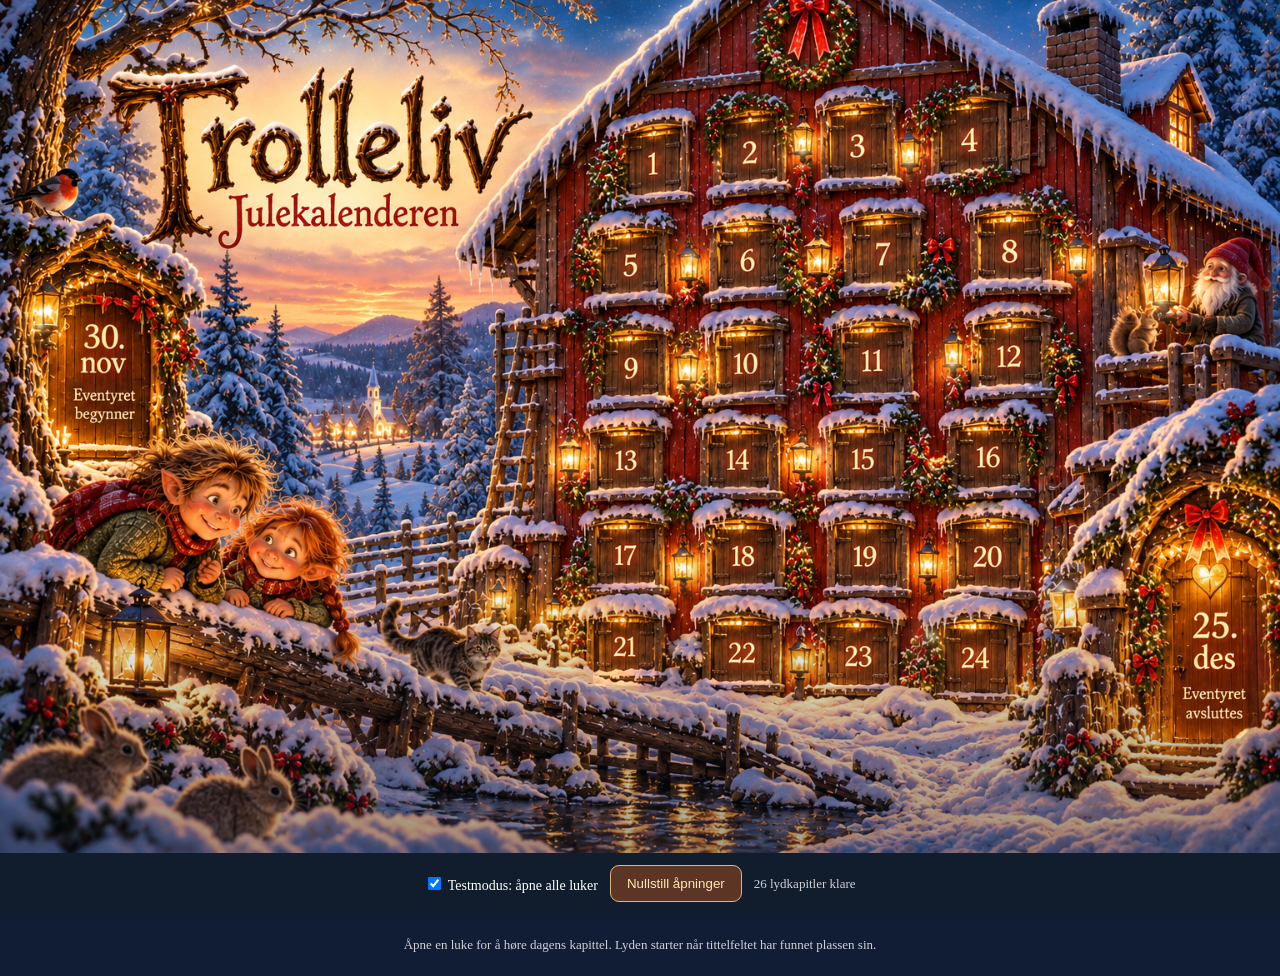
==== commit 879d6ffc: "Replace misplaced stars with single subtle north star above chimney" ====
--- a/index.html
+++ b/index.html
@@ -27,10 +27,11 @@
 
 /* Stjerner kun i det åpne himmelfeltet til venstre for låvetaket. */
 .sky-stars{position:absolute;inset:0;z-index:3;pointer-events:none;overflow:hidden}
-.sky-star{position:absolute;width:clamp(1px,.12vw,2px);height:clamp(1px,.12vw,2px);border-radius:50%;background:rgba(250,246,235,.9);opacity:var(--base,.36);animation:sky-shimmer var(--duration,8s) ease-in-out infinite;animation-delay:var(--offset,0s)}
-@keyframes sky-shimmer{0%,100%{opacity:var(--base,.36)}36%{opacity:var(--peak,.7)}57%{opacity:var(--base,.36)}76%{opacity:calc(var(--base,.36) * .75)}}
+.sky-star{position:absolute;width:clamp(2px,.19vw,3px);height:clamp(2px,.19vw,3px);border-radius:50%;background:#fff8e8;box-shadow:0 0 3px 1px rgba(255,249,228,.35);opacity:.6;animation:sky-shimmer 7.5s ease-in-out infinite}
+.sky-star.north-star{width:clamp(3px,.27vw,5px);height:clamp(3px,.27vw,5px);box-shadow:0 0 5px 2px rgba(255,249,226,.5),0 0 13px 3px rgba(223,235,255,.23)}
+@keyframes sky-shimmer{0%,100%{opacity:.48}48%{opacity:.95}75%{opacity:.63}}
 @media(prefers-reduced-motion:reduce){.sky-star{animation:none}}
-</style></head><body><main><section class="scene" id="scene"><div class="light" style="left:54%;top:30.3%"></div><div class="light" style="left:62.7%;top:17.7%"></div><div class="light" style="left:71%;top:18.8%"></div><div class="light" style="left:84.1%;top:30.9%"></div><div class="light" style="left:64%;top:52.9%"></div><div class="light" style="left:74.4%;top:42.7%"></div><div class="light" style="left:44.6%;top:53.7%"></div><div class="light" style="left:53.9%;top:43.8%"></div><div class="light" style="left:72.7%;top:74.5%"></div><div class="light" style="left:54%;top:66.9%"></div><div class="light" style="left:83%;top:69%"></div><div class="light" style="left:39.1%;top:70.5%"></div><div class="light" style="left:3.1%;top:38.2%"></div><div class="light" style="left:9.5%;top:76.1%"></div><div class="light" style="left:90.7%;top:35.3%"></div><div class="sky-stars" aria-hidden="true"><span class="sky-star" style="left:39.4%;top:17.6%;--duration:7.7s;--offset:-2.3s;--base:0.23;--peak:0.62"></span><span class="sky-star" style="left:42.3%;top:12.8%;--duration:10.1s;--offset:-6.1s;--base:0.34;--peak:0.74"></span><span class="sky-star" style="left:45.5%;top:16.7%;--duration:8.6s;--offset:-4.8s;--base:0.22;--peak:0.55"></span><span class="sky-star" style="left:41%;top:22.8%;--duration:11.8s;--offset:-1.7s;--base:0.28;--peak:0.65"></span><span class="sky-star" style="left:37.8%;top:24.4%;--duration:9.5s;--offset:-5.9s;--base:0.24;--peak:0.55"></span><span class="sky-star" style="left:46.2%;top:10.4%;--duration:12.2s;--offset:-8.4s;--base:0.25;--peak:0.6"></span><span class="sky-star" style="left:43.9%;top:20.1%;--duration:9.2s;--offset:-3.1s;--base:0.2;--peak:0.51"></span></div><div class="ambient-life" aria-hidden="true"><div class="chimney-smoke"><span class="smoke-wisp"></span><span class="smoke-wisp"></span><span class="smoke-wisp"></span><span class="smoke-wisp"></span><span class="smoke-wisp"></span><span class="smoke-wisp"></span><span class="smoke-wisp"></span><span class="smoke-wisp"></span><span class="smoke-wisp"></span><span class="smoke-wisp"></span></div><svg class="ambient-bird" viewBox="0 0 28 13" xmlns="http://www.w3.org/2000/svg"><g class="bird-wings" fill="none" stroke="#20202a" stroke-width="2.2" stroke-linecap="round"><path d="M2 3 Q8 2 14 9 Q20 2 26 3"/></g></svg></div><div id="doors"></div><div class="snow" id="snow"></div><div class="overlay" id="overlay"><div class="panel hidden" id="panel"><img class="title-art" src="/trolleliv-tittel-ren.png" alt="Trolleliv"><div class="chapter-sign" id="chapterInfo">Kapittel 2</div><div class="audio-controls" id="audioControls"><button id="toggleAudio" type="button">Pause</button><button id="closeChapter" type="button">Lukk luken</button><span id="audioStatus" role="status" aria-live="polite">Gjør klar lyden …</span></div></div></div></section><div class="controls"><label><input type="checkbox" id="test" checked> Testmodus: åpne alle luker</label><button id="reset">Nullstill åpninger</button><span class="hint">26 lydkapitler klare</span></div><p class="status">Åpne en luke for å høre dagens kapittel. Lyden starter når tittelfeltet har funnet plassen sin.</p></main>
+</style></head><body><main><section class="scene" id="scene"><div class="light" style="left:54%;top:30.3%"></div><div class="light" style="left:62.7%;top:17.7%"></div><div class="light" style="left:71%;top:18.8%"></div><div class="light" style="left:84.1%;top:30.9%"></div><div class="light" style="left:64%;top:52.9%"></div><div class="light" style="left:74.4%;top:42.7%"></div><div class="light" style="left:44.6%;top:53.7%"></div><div class="light" style="left:53.9%;top:43.8%"></div><div class="light" style="left:72.7%;top:74.5%"></div><div class="light" style="left:54%;top:66.9%"></div><div class="light" style="left:83%;top:69%"></div><div class="light" style="left:39.1%;top:70.5%"></div><div class="light" style="left:3.1%;top:38.2%"></div><div class="light" style="left:9.5%;top:76.1%"></div><div class="light" style="left:90.7%;top:35.3%"></div><div class="sky-stars" aria-hidden="true"><span class="sky-star north-star" style="left:83.2%;top:1.8%"></span></div><div class="ambient-life" aria-hidden="true"><div class="chimney-smoke"><span class="smoke-wisp"></span><span class="smoke-wisp"></span><span class="smoke-wisp"></span><span class="smoke-wisp"></span><span class="smoke-wisp"></span><span class="smoke-wisp"></span><span class="smoke-wisp"></span><span class="smoke-wisp"></span><span class="smoke-wisp"></span><span class="smoke-wisp"></span></div><svg class="ambient-bird" viewBox="0 0 28 13" xmlns="http://www.w3.org/2000/svg"><g class="bird-wings" fill="none" stroke="#20202a" stroke-width="2.2" stroke-linecap="round"><path d="M2 3 Q8 2 14 9 Q20 2 26 3"/></g></svg></div><div id="doors"></div><div class="snow" id="snow"></div><div class="overlay" id="overlay"><div class="panel hidden" id="panel"><img class="title-art" src="/trolleliv-tittel-ren.png" alt="Trolleliv"><div class="chapter-sign" id="chapterInfo">Kapittel 2</div><div class="audio-controls" id="audioControls"><button id="toggleAudio" type="button">Pause</button><button id="closeChapter" type="button">Lukk luken</button><span id="audioStatus" role="status" aria-live="polite">Gjør klar lyden …</span></div></div></div></section><div class="controls"><label><input type="checkbox" id="test" checked> Testmodus: åpne alle luker</label><button id="reset">Nullstill åpninger</button><span class="hint">26 lydkapitler klare</span></div><p class="status">Åpne en luke for å høre dagens kapittel. Lyden starter når tittelfeltet har funnet plassen sin.</p></main>
 <script>
 const doors=document.getElementById('doors'),scene=document.getElementById('scene'),overlay=document.getElementById('overlay'),panel=document.getElementById('panel'),chapter=null,info=document.getElementById('chapterInfo'),test=document.getElementById('test');let active=null,timer=null;const player=new Audio();player.preload='none';const audioToggle=document.getElementById('toggleAudio'),audioStatus=document.getElementById('audioStatus');let completed=new Set(JSON.parse(localStorage.getItem('trolleliv-completed')||'[]'));
 const entries=[
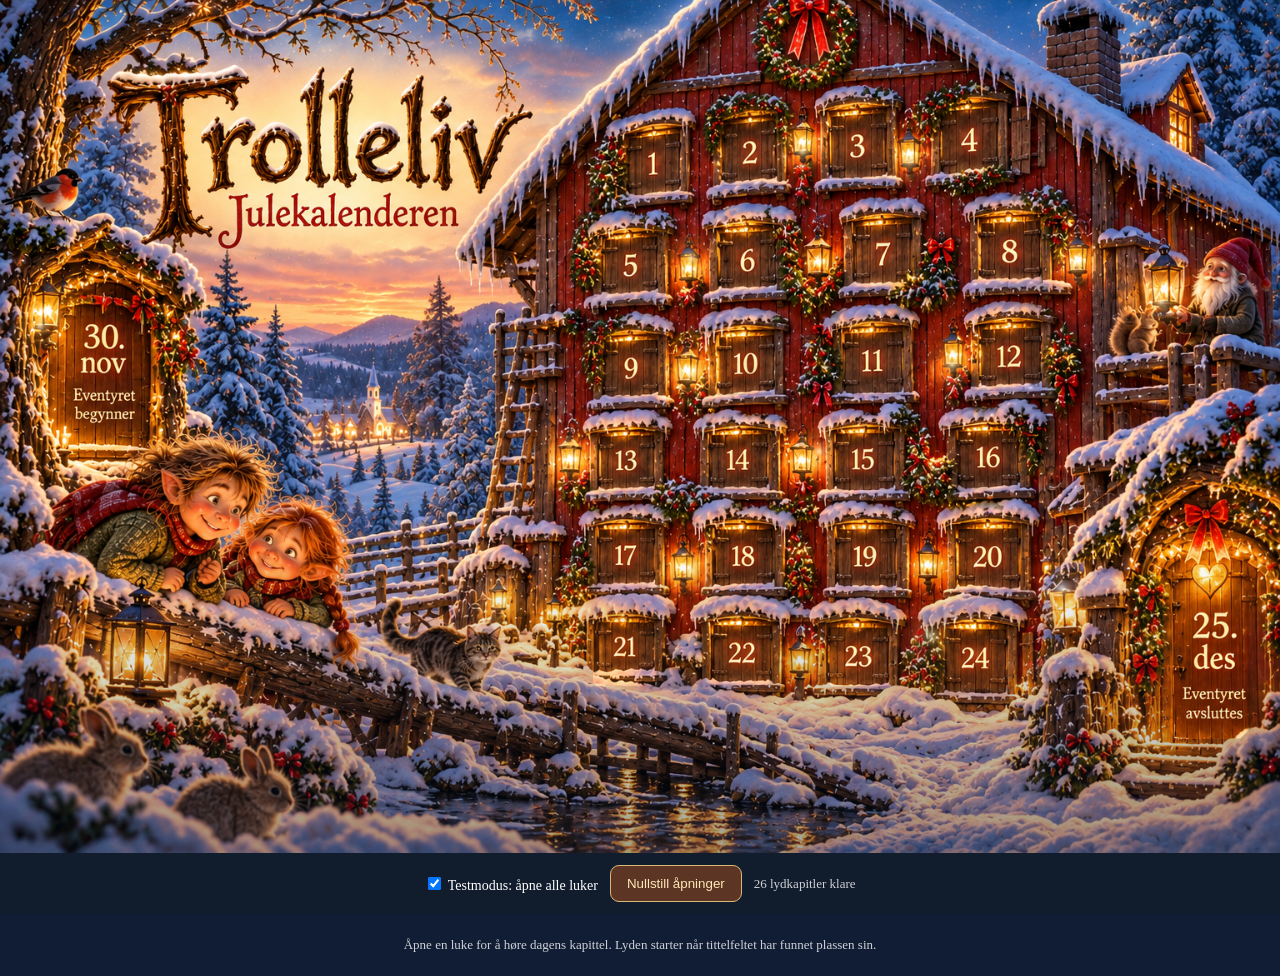
==== commit 7d470177: "Remove misplaced north star; preserve other ambient effects" ====
--- a/index.html
+++ b/index.html
@@ -26,12 +26,7 @@
 @media(prefers-reduced-motion:reduce){.scene>.light{animation:none}}
 
 /* Stjerner kun i det åpne himmelfeltet til venstre for låvetaket. */
-.sky-stars{position:absolute;inset:0;z-index:3;pointer-events:none;overflow:hidden}
-.sky-star{position:absolute;width:clamp(2px,.19vw,3px);height:clamp(2px,.19vw,3px);border-radius:50%;background:#fff8e8;box-shadow:0 0 3px 1px rgba(255,249,228,.35);opacity:.6;animation:sky-shimmer 7.5s ease-in-out infinite}
-.sky-star.north-star{width:clamp(3px,.27vw,5px);height:clamp(3px,.27vw,5px);box-shadow:0 0 5px 2px rgba(255,249,226,.5),0 0 13px 3px rgba(223,235,255,.23)}
-@keyframes sky-shimmer{0%,100%{opacity:.48}48%{opacity:.95}75%{opacity:.63}}
-@media(prefers-reduced-motion:reduce){.sky-star{animation:none}}
-</style></head><body><main><section class="scene" id="scene"><div class="light" style="left:54%;top:30.3%"></div><div class="light" style="left:62.7%;top:17.7%"></div><div class="light" style="left:71%;top:18.8%"></div><div class="light" style="left:84.1%;top:30.9%"></div><div class="light" style="left:64%;top:52.9%"></div><div class="light" style="left:74.4%;top:42.7%"></div><div class="light" style="left:44.6%;top:53.7%"></div><div class="light" style="left:53.9%;top:43.8%"></div><div class="light" style="left:72.7%;top:74.5%"></div><div class="light" style="left:54%;top:66.9%"></div><div class="light" style="left:83%;top:69%"></div><div class="light" style="left:39.1%;top:70.5%"></div><div class="light" style="left:3.1%;top:38.2%"></div><div class="light" style="left:9.5%;top:76.1%"></div><div class="light" style="left:90.7%;top:35.3%"></div><div class="sky-stars" aria-hidden="true"><span class="sky-star north-star" style="left:83.2%;top:1.8%"></span></div><div class="ambient-life" aria-hidden="true"><div class="chimney-smoke"><span class="smoke-wisp"></span><span class="smoke-wisp"></span><span class="smoke-wisp"></span><span class="smoke-wisp"></span><span class="smoke-wisp"></span><span class="smoke-wisp"></span><span class="smoke-wisp"></span><span class="smoke-wisp"></span><span class="smoke-wisp"></span><span class="smoke-wisp"></span></div><svg class="ambient-bird" viewBox="0 0 28 13" xmlns="http://www.w3.org/2000/svg"><g class="bird-wings" fill="none" stroke="#20202a" stroke-width="2.2" stroke-linecap="round"><path d="M2 3 Q8 2 14 9 Q20 2 26 3"/></g></svg></div><div id="doors"></div><div class="snow" id="snow"></div><div class="overlay" id="overlay"><div class="panel hidden" id="panel"><img class="title-art" src="/trolleliv-tittel-ren.png" alt="Trolleliv"><div class="chapter-sign" id="chapterInfo">Kapittel 2</div><div class="audio-controls" id="audioControls"><button id="toggleAudio" type="button">Pause</button><button id="closeChapter" type="button">Lukk luken</button><span id="audioStatus" role="status" aria-live="polite">Gjør klar lyden …</span></div></div></div></section><div class="controls"><label><input type="checkbox" id="test" checked> Testmodus: åpne alle luker</label><button id="reset">Nullstill åpninger</button><span class="hint">26 lydkapitler klare</span></div><p class="status">Åpne en luke for å høre dagens kapittel. Lyden starter når tittelfeltet har funnet plassen sin.</p></main>
+</style></head><body><main><section class="scene" id="scene"><div class="light" style="left:54%;top:30.3%"></div><div class="light" style="left:62.7%;top:17.7%"></div><div class="light" style="left:71%;top:18.8%"></div><div class="light" style="left:84.1%;top:30.9%"></div><div class="light" style="left:64%;top:52.9%"></div><div class="light" style="left:74.4%;top:42.7%"></div><div class="light" style="left:44.6%;top:53.7%"></div><div class="light" style="left:53.9%;top:43.8%"></div><div class="light" style="left:72.7%;top:74.5%"></div><div class="light" style="left:54%;top:66.9%"></div><div class="light" style="left:83%;top:69%"></div><div class="light" style="left:39.1%;top:70.5%"></div><div class="light" style="left:3.1%;top:38.2%"></div><div class="light" style="left:9.5%;top:76.1%"></div><div class="light" style="left:90.7%;top:35.3%"></div><div class="ambient-life" aria-hidden="true"><div class="chimney-smoke"><span class="smoke-wisp"></span><span class="smoke-wisp"></span><span class="smoke-wisp"></span><span class="smoke-wisp"></span><span class="smoke-wisp"></span><span class="smoke-wisp"></span><span class="smoke-wisp"></span><span class="smoke-wisp"></span><span class="smoke-wisp"></span><span class="smoke-wisp"></span></div><svg class="ambient-bird" viewBox="0 0 28 13" xmlns="http://www.w3.org/2000/svg"><g class="bird-wings" fill="none" stroke="#20202a" stroke-width="2.2" stroke-linecap="round"><path d="M2 3 Q8 2 14 9 Q20 2 26 3"/></g></svg></div><div id="doors"></div><div class="snow" id="snow"></div><div class="overlay" id="overlay"><div class="panel hidden" id="panel"><img class="title-art" src="/trolleliv-tittel-ren.png" alt="Trolleliv"><div class="chapter-sign" id="chapterInfo">Kapittel 2</div><div class="audio-controls" id="audioControls"><button id="toggleAudio" type="button">Pause</button><button id="closeChapter" type="button">Lukk luken</button><span id="audioStatus" role="status" aria-live="polite">Gjør klar lyden …</span></div></div></div></section><div class="controls"><label><input type="checkbox" id="test" checked> Testmodus: åpne alle luker</label><button id="reset">Nullstill åpninger</button><span class="hint">26 lydkapitler klare</span></div><p class="status">Åpne en luke for å høre dagens kapittel. Lyden starter når tittelfeltet har funnet plassen sin.</p></main>
 <script>
 const doors=document.getElementById('doors'),scene=document.getElementById('scene'),overlay=document.getElementById('overlay'),panel=document.getElementById('panel'),chapter=null,info=document.getElementById('chapterInfo'),test=document.getElementById('test');let active=null,timer=null;const player=new Audio();player.preload='none';const audioToggle=document.getElementById('toggleAudio'),audioStatus=document.getElementById('audioStatus');let completed=new Set(JSON.parse(localStorage.getItem('trolleliv-completed')||'[]'));
 const entries=[
